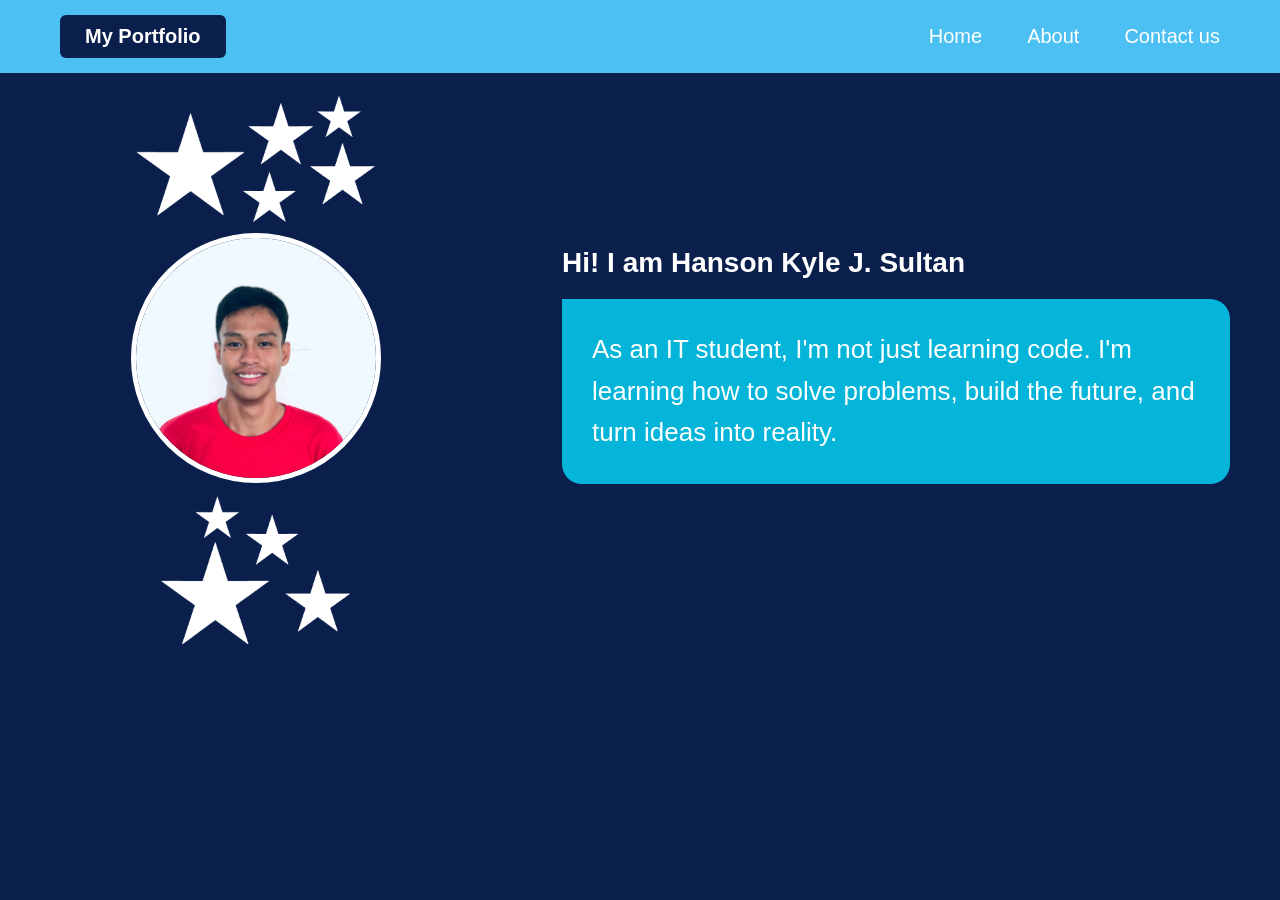
==== index.html @ c3291628 "first commit" ====
<!DOCTYPE html>
<html lang="en">

<head>
  <meta charset="UTF-8">
  <meta name="viewport" content="width=device-width, initial-scale=1.0">
  <title>My Portfolio</title>
  <link rel="stylesheet" href="style.css">
</head>

<body>
  <div class="grid-container">


    <div class="navbar">
      <a id="logo" href="#">My Portfolio</a>
      <ul>
        <li><a href="#">Home</a></li>
        <li><a href="#">About</a></li>
        <li><a href="#">Contact us</a></li>
      </ul>
      <span id="menu">&#9776;</span>
        
    </div>

    <div class="left-section">
      <div class="top-stars">
        <img src="Top Stars.png" alt="Profile Picture">
        
      </div>

      <div class="image">
        <img src="kyle copy.jpeg" alt="Profile Picture">
      </div>

      <div class="bottom-stars">
        <img src="Bottom Star.png" alt="Profile Picture">
       
      </div>
    </div>

   
    <div class="right-section">
      <h1>Hi! I am Hanson Kyle J. Sultan</h1>
      <div class="text-box">
        <p>As an IT student, I'm not just learning code. I'm learning how to solve problems, build the future, and turn ideas into reality.</p>
      </div>
    </div>
  
    
    <footer class="footer">
  </div>
</body>
</html>
---- style.css ----
* {
  margin: 0;
  padding: 0;
  box-sizing: border-box;
}

body {
  background-color: #0b1f4d;
  font-family: Arial, Helvetica, sans-serif;
  color: white;
  overflow-x: hidden;
}

.grid-container {
  display: grid;
  grid-template-columns: repeat(10, 1fr);
  position: relative;
}

.navbar {
  grid-column: 1/11;
  background-color: #4cc0f3;
  display: flex;
  justify-content: space-between;
  align-items: center;
  padding: 15px 60px;
}

.navbar ul {
  list-style: none;
  display: flex;
  gap: 45px;
}

.navbar ul li a {
  text-decoration: none;
  color: white;
  font-size: 20px;
  font-weight: 500;
  transition: 0.2s ease-in-out;
}

.navbar ul li a:hover {
  text-decoration: underline;
}

#logo {
  background-color: #0b1f4d;
  color: white;
  text-decoration: none;
  padding: 10px 25px;
  border-radius: 6px;
  font-weight: bold;
  font-size: 20px;
}

#logo:hover {
    background-color: #ffffff !important;
    color:#0b1f4d !important;
}


.left-section {
  grid-column: 1/5;
  display: flex;
  flex-direction: column;
  align-items: center;
  position: relative;
  margin-top: 1rem;
}


.star {
  color: white;
  position: absolute;
  transition: 0.3s;
}

.top-stars img,
.bottom-stars img {
    width: 300px;
}

.image img {
  width: 250px;
  height: 250px;
  border-radius: 50%;
  border: 5px solid white;
  object-fit: cover;
  
}

.right-section {
  grid-column: 5/11;
  display: flex;
  flex-direction: column;
  justify-content: center;
  padding: 10rem 50px;
}

.right-section h1 {
  font-size: 28px;
  margin-bottom: 20px;
}

.text-box {
  background-color: #04b5d9;
  padding: 30px;
  border-radius: 0 20px 20px 20px;
  width: 100%;
  font-size: 26px;
  line-height: 1.6;
}


.footer {
  grid-column: 1/11;
  padding: 35px;
}


@media (max-width: 900px) {
  .grid-container {
    grid-template-columns: 1fr;
    text-align: center;
  }

  .left-section {
    grid-column: 1/11;
  } 

  .right-section {
    grid-column: 1/11;
    padding: 2rem 50px;
  }

  .text-box {
    width: 90%;
    margin: 0 auto;
  }
}

@media (min-width: 601px) {
#menu{
  display: none;
} 
} 

@media (max-width: 600px) {
  .top-stars img,
  .bottom-stars img {
    width: 200px;
  }

  .image img {
    width: 200px;
    height: 200px;
  }

  .text-box {
    font-size: 18px;
    width: 95%;
  }

  .navbar ul {
      display: none;
    }
  
     #menu {
    font-size: 36px;  
    } 
}

@media (max-width: 400px) {
  .top-stars img,
  .bottom-stars img {
    width: 200px;
  }

  .image img {
    width: 200px;
    height: 200px;
  }

  .text-box {
    font-size: 18px;
    width: 95%;
  }

  .navbar ul {
      display: none;
    }
  
    #menu {
    font-size: 36px;  
    }
}
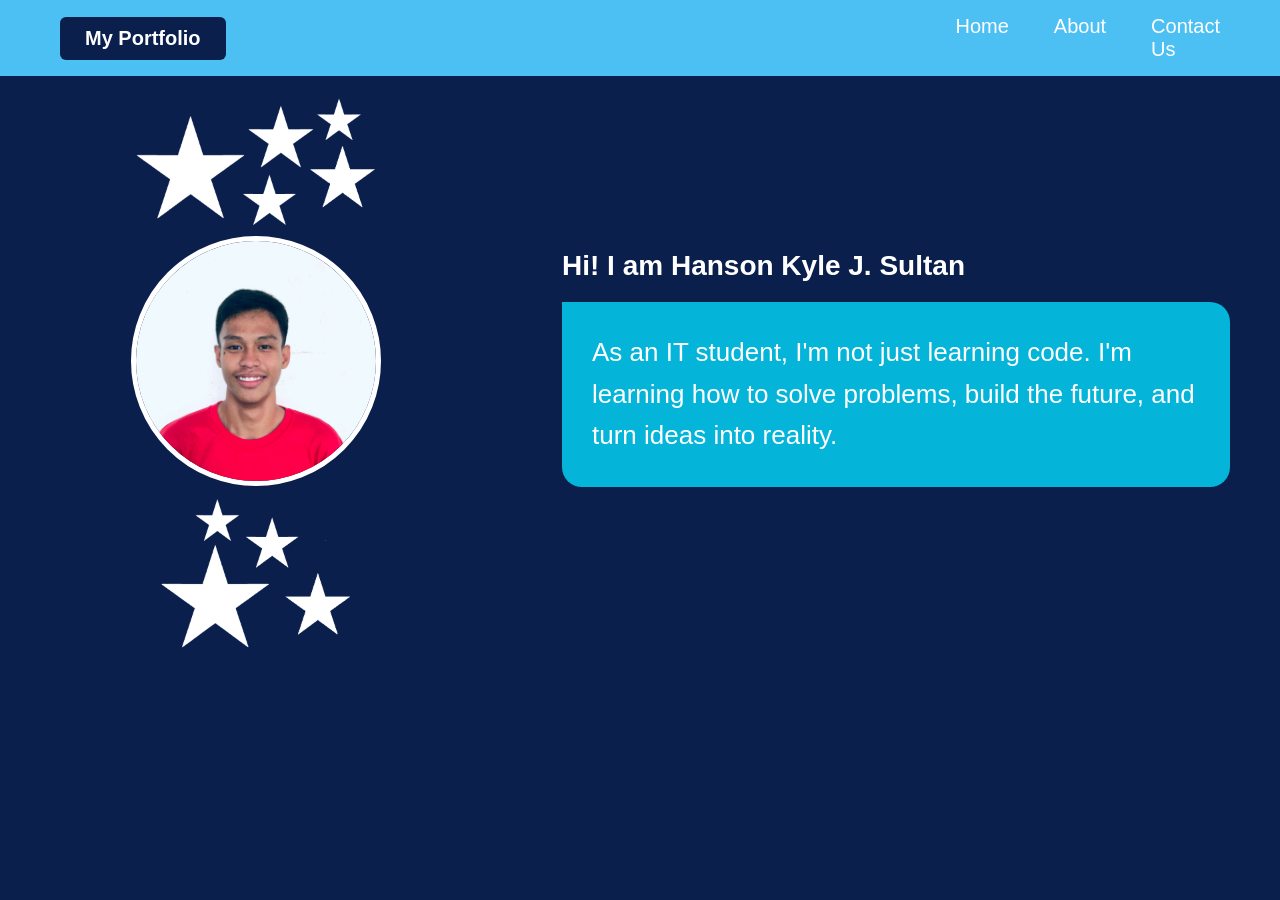
==== commit 03f67940: "Add files via upload" ====
--- a/index.html
+++ b/index.html
@@ -15,9 +15,9 @@
     <div class="navbar">
       <a id="logo" href="#">My Portfolio</a>
       <ul>
-        <li><a href="#">Home</a></li>
-        <li><a href="#">About</a></li>
-        <li><a href="#">Contact us</a></li>
+        <li><a href="index.html"class="active">Home</a></li>
+        <li><a href="about.html">About</a></li>
+        <li><a href="contact.html">Contact<br>Us</a></li>
       </ul>
       <span id="menu">&#9776;</span>
         
@@ -50,5 +50,15 @@
     
     <footer class="footer">
   </div>
+  <script>
+    const menuIcon = document.getElementById("menu");
+    const navMenu = document.querySelector(".navbar ul");
+  
+    menuIcon.addEventListener("click", () => {
+      navMenu.classList.toggle("show-menu");
+    });
+  </script>
+
+  
 </body>
 </html>
--- a/style.css
+++ b/style.css
@@ -112,8 +112,6 @@
   font-size: 26px;
   line-height: 1.6;
 }
-
-
 .footer {
   grid-column: 1/11;
   padding: 35px;
@@ -163,14 +161,40 @@
     width: 95%;
   }
 
+  
+  
+     #menu {
+    font-size: 36px; 
+    } 
+ 
   .navbar ul {
-      display: none;
-    }
-  
-     #menu {
-    font-size: 36px;  
-    } 
-}
+    display: none;
+    flex-direction: column;
+    background-color: #4cc0f3;
+    width: 100%;
+    text-align: center;
+    position: absolute;
+    top: 65px;
+    left: 0;
+    padding: 15px 0;
+    z-index: 999;
+  }
+
+
+  .navbar ul.show-menu {
+    display: flex;
+  }
+
+ 
+  #menu {
+    display: block;
+    font-size: 28px;
+    margin-left: auto;
+    cursor: pointer;
+    color: white;
+  }
+}
+
 
 @media (max-width: 400px) {
   .top-stars img,
@@ -188,11 +212,31 @@
     width: 95%;
   }
 
+  
+    
   .navbar ul {
-      display: none;
-    }
-  
-    #menu {
-    font-size: 36px;  
-    }
-}+    display: none;
+    flex-direction: column;
+    background-color: #4cc0f3;
+    width: 100%;
+    text-align: center;
+    position: absolute;
+    top: 65px;
+    left: 0;
+    padding: 15px 0;
+    z-index: 999;
+  }
+
+
+  .navbar ul.show-menu {
+    display: flex;
+  }
+
+  #menu {
+    display: block;
+    font-size: 28px;
+    margin-left: auto;
+    cursor: pointer;
+    color: white;
+  }
+}
